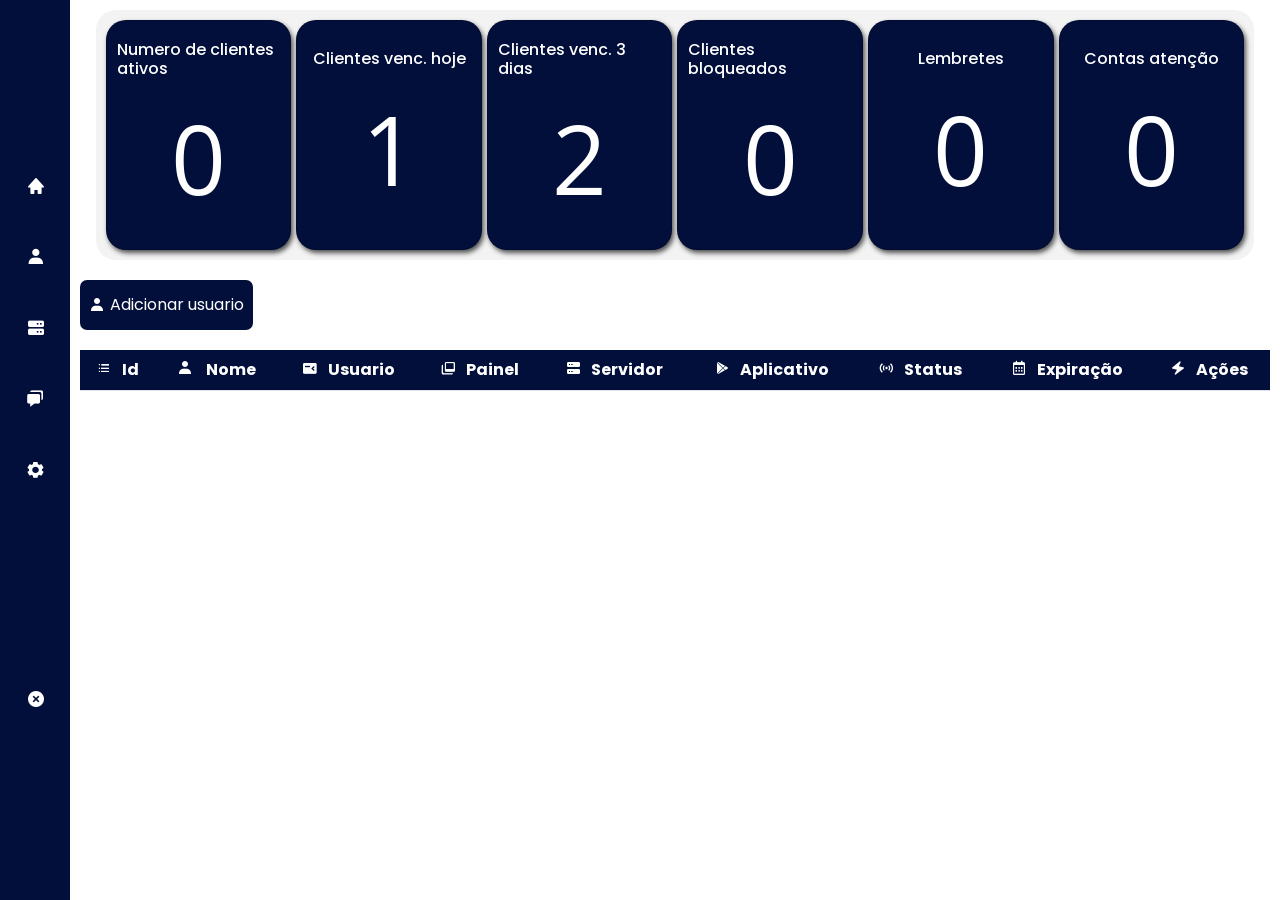
==== index.html @ dbab2981 "atualizando o dash" ====
<!DOCTYPE html>
<html lang="pt-br">
<head>
    <meta charset="UTF-8">
    <meta name="viewport" content="width=device-width, initial-scale=1.0">
    
    <link href="https://cdn.jsdelivr.net/npm/bootstrap@5.3.2/dist/css/bootstrap.min.css" rel="stylesheet" integrity="sha384-T3c6CoIi6uLrA9TneNEoa7RxnatzjcDSCmG1MXxSR1GAsXEV/Dwwykc2MPK8M2HN" crossorigin="anonymous">
    
    <link href='https://unpkg.com/boxicons@2.1.4/css/boxicons.min.css' rel='stylesheet'>
    
    <link rel="stylesheet" href="./Estilos/style.css">
    <link rel="stylesheet" href="./Estilos/responsivo.css">
    
    
    <title>Dashboard</title>
</head>

<body>
    <div class="formulariobg">
        
        <form action="">

            <div class="btn_fechar_formulario" onclick="fechar_modal()">
                <i class='bx bx-x'></i>
            </div> <br><br>

            <div class="formulario">

                <h1>Dados do usuario</h1>

                

                <h1>Pagamento</h1>



            </div>

        </form></div>

    </div>

    <nav class="menu_mobile">
        <i class='bx bx-menu open' onclick="menu_toggle_abrir ()"></i>
        <i class='bx bx-x close' onclick="menu_toggle_fechar ()"></i>
    </nav>

    <menu class="menu_mobile_lista">
        <ul>
            <li><i class='bx bxs-home'></i> Home</li>
            <li><i class='bx bxs-user'></i>Cadastro</li>
            <li><i class='bx bxs-server'></i>Servidores</li>
            <li><i class='bx bxs-chat' ></i>Suporte</li>
            <li><i class='bx bxs-cog'></i>Opções</li>
        </ul>
    </menu>

    <nav class="menu_lateral">

        <div>
            <div class="menu_links"><i class='bx bxs-home'></i><span>Home</span></div>

            <div class="menu_links"><i class='bx bxs-user'></i><span>Cadastro</span></div>

            <div class="menu_links"><i class='bx bxs-server'></i><span>Servidores</span></div>
        
            <div class="menu_links"><i class='bx bxs-chat' ></i><span>Suporte</span></div>

            <div class="menu_links"><i class='bx bxs-cog'></i><span>Opções</span></div>
        </div>

        <div>
            <div class="menu_links"><i class='bx bxs-x-circle'></i><span>Sair</span></div>
        </div>

    </nav>
    
    <main>

        
        <section class="cards">
            
            <div class="card" >
                <h2>Numero de clientes ativos</h2>
                <span id="clientes_ativos">0</span>
            </div>

            <div class="card">
                <h2>Clientes venc. hoje</h2>
                <span>1</span>
            </div>

            <div class="card">
                <h2>Clientes venc. 3 dias</h2>
                <span>2</span>
            </div>

            <div class="card">
                <h2>Clientes bloqueados</h2>
                <span>0</span>
            </div>

            <div class="card">
                <h2>Lembretes</h2>
                <span>0</span>
            </div>

            <div class="card">
                <h2>Contas atenção</h2>
                <span>0</span>
            </div>
            
        </section>

        
        <button class="btn_add" onclick="adicionar_usuario()"><i class='bx bxs-user' ></i>Adicionar usuario</button>


        <div class="table">
            <table class="table table-striped" >

                <thead style="text-align: center;">

                    <th class="id"><i class='bx bx-list-ul'></i>Id</th>

                    <th class="nome"><i class='bx bxs-user'></i> Nome</th>

                    <th class="usuario"><i class='bx bxs-terminal bx-rotate-180' ></i>Usuario</th>

                    <th class="painel"><i class='bx bx-windows bx-rotate-180' ></i>Painel</th>

                    <th class="servidor"><i class='bx bxs-server bx-rotate-180' ></i>Servidor</th>

                    <th class="aplicativo"><i class='bx bxl-play-store'></i>Aplicativo</th>

                    <th class="status"><i class='bx bx-station bx-rotate-180' ></i>Status</th>

                    <th class="expiracao"><i class='bx bx-calendar'></i>Expiração</th>

                    <th class="acao"><i class='bx bxs-zap' ></i>Ações</th>
                </thead>



            <tbody style="text-align: center;" id="tabela_usuarios">


                    <!-- Cadastro usuario -->
                    <!-- <tr>
                        <td class="id">1</td>
                        <td class="nome">Leandro</td>
                        <td class="usuario">188977</td>
                        <td class="painel">X-Painel</td>
                        <td class="servidor">Five</td>
                        <td class="aplicativo">Conectbox</td>
                        <td class="status">Ativo</td>
                        <td class="expiracao">28/12/2023</td>

                        <td class="acoes">
                            <i class='bx bx-revision' ></i>
                            <i class='bx bx-slider-alt' ></i>
                            <i class='bx bx-trash'></i>
                        </td>
                    </tr> -->
                    <!-- Fim Cadastro usuario -->

                    
                </tbody>
            </table>
        </div>

    </main>

    <script src="script/app.js"></script>
    <script src="script/crud.js"></script>

</body>
</html>
---- Estilos/style.css ----
@charset "utf-8";


  @import url('https://fonts.googleapis.com/css2?family=Open+Sans:wght@300&family=Poppins:wght@400;500;600;700&family=Roboto&display=swap');


:root {
    --menu:#020f3b;
    --menufont1:#ffffff;
    --hovercolor1:#01398e;

    --font1: 'Poppins', sans-serif;
    --font2: 'Roboto', sans-serif;
    --font3:'Open Sans', sans-serif;
    
    --tamanho_menu_tela_grande:210px;
    --tamanho_menu_tela_pequena:70px;
}

* {
    margin: 0px;
    padding: 0px;
    box-sizing: border-box;
}

body {
    background-color: #ffffff;
    font-family: var(--font1);
}

main {
    margin-left: 210px;
    padding: 10px;
}



main .cards {
    display: flex;
    justify-content: center;
    gap: 5px;
    padding: 10px;
    margin: auto;
    width: calc(98vw - var(--tamanho_menu_tela_grande));
    height: 250px;
    border-radius: 20px;
    background-color: #d1d0d043;
    margin-bottom: 20px;
}

main .card {
    background-color: var(--menu);
    font-family: var(--font1);
    display: flex;
    justify-content: center;
    align-items: center;
    color: var(--menufont1);
    border-radius: 20px;
    width: 260px;
    padding: 10px;
    box-shadow: 2px 3px 5px #000000ad;
}

main .card h2{
    font-size: 1.0rem;
}

main .card span{
    font-family: var(--font3);
    font-size: 6.0rem;
}

/* BOTÃO DE ADICIONAR USUARIO */

.btn_add {
    font-size: 1.0rem;
    display: flex;
    justify-content: center;
    align-items: center;
    gap: 5px;
    font-family: var(--font1);
    background-color: var(--menu);
    color: white;
    padding: 9px;
    border:none;
    border-radius: 7px;
    height: 50px;
    outline: none;
    cursor: pointer;
}
.btn_add:hover {
    background-color: var(--hovercolor1);
    transition: 0.5s;
}

/* FORMULARIO PADRÃO */
.formulariobg {
    display: none;
    justify-content: center;
    align-items: center;
    position: fixed;
    z-index: 1;
    margin-left: var(--tamanho_menu_tela_grande);
    width: calc(100% - var(--tamanho_menu_tela_grande));
    height: 100vh;
    background-color: rgba(0, 0, 0, 0.707);

}

.formulariobg form {
    border-radius: 10px;
    background-color:white;
    height: 90%;
    width: 90%;
    box-shadow: -2px 5px 10px #3d3d3d;
}


.formulariobg form .btn_fechar_formulario {
    transition: 0.5s;
    margin: 5px 10px;
    float: right;
    font-size: 2.5rem;
    display: block;
    cursor: pointer;
}

.formulariobg form .btn_fechar_formulario:hover {
    transition: 0.5s;
    transform: scale(1.3);
}

.formulariobg form .formulario {
    padding: 30px;
}

/* TABELA */

thead i {font-size: 1.0rem; margin-right: 10px;}


/* -Configurações de espaços na tabela */
tbody td {min-width: 120px!important;}
tbody .acoes {min-width: 145px!important;}
tbody .id {min-width: 20px!important;} 


.acoes .bx {
    font-size: 1.3rem;
    cursor: pointer;
    margin-right: 10px;
    border-radius: 10px;
    padding: 5px;
}

.acoes .bx:hover {
    background-color: var(--hovercolor1);
    transition: 0.9s;
    color: white;
}


table {
    margin-top: 20px;
    border-radius: 7px;
}

.table-striped th {
    background-color: var(--menu) !important; 
    color: var(--menufont1);
}
/* CONFIGURAÇÕES DO MENU MOBILE */
.menu_mobile {
    display: none;
}

.menu_mobile_lista {
    display: none;
    width: 100%;
    justify-content: center;
    background-color: var(--menu);
    color: white;
    padding: 20px;
}

.menu_mobile_lista ul {
    list-style: none;
    width: 100%;
}

.menu_mobile_lista ul li {
    padding: 10px;
    font-size: 1.5rem;
    list-style: none;
    /* border: 1px solid white; */
    text-align: center;
    display: flex;
    align-content: center;
    justify-content: left;
    flex-wrap: nowrap;
    flex-direction: row;
    align-items: baseline;
    gap:10px;
    cursor: pointer;
    
}

.menu_mobile_lista ul li:hover {
    color: var(--hovercolor1);
    
}

/* CONFIGURAÇÕES DO MENU LATERAL */

.menu_lateral {
        transition: 1s;
        height: 100vh;
        width: var(--tamanho_menu_tela_grande);
        padding: 5px;
        background-color: var(--menu);
        display: flex;
        flex-direction: column;
        color: var(--menufont1);
        font-family: var(--font1);
        justify-content: space-evenly;
        flex-wrap: nowrap;
        position: fixed;
        z-index: 1;
    }


.menu_lateral i {
        color: var(--menufont1);
        font-size: 1.2em;
        margin: 10px;
}

.menu_links {
        /* border: 1px dashed white; */
        height: 3.5em;
        font-size: 1.0em;
        border-radius: 7px;
        display: flex;
        align-items: center;
        font-weight: lighter;
        margin-bottom: 15px;
}

.menu_links:hover {
        cursor: pointer;
        transition: 0.5s;
        background-color: var(--hovercolor1);
}
---- Estilos/responsivo.css ----
/* RESPONSIVIDADE DO MENU LATERAL*/

@media (max-width: 1446px) {
    main {
        margin-left: 70px;
    }

    .menu_lateral {
        transition: 0.2s;
        padding: 0px;
        width: var(--tamanho_menu_tela_pequena);
        align-items: center;
    }


    main .cards {
        margin: auto;
        margin-bottom: 20px;
        width: calc(96vw - var(--tamanho_menu_tela_pequena));
        
    }

    .formulariobg {
        width: calc(100vw - var(--tamanho_menu_tela_pequena));
        margin-left: var(--tamanho_menu_tela_pequena);
    }


    .menu_lateral i {
        padding: 10px;
    }

    .menu_links span {display: none;}
    }

  @media (max-width: 768px) {

    /* Controle de colunas na tabela */
    div.table {
        overflow-x: scroll;
    }

    .menu_lateral {
        display: none;
    }

    main {
        margin-left: 0px;
    }

    main .card {
        margin: auto;
        width:94vw;
        margin-bottom: 20px;
    }

    .formulariobg {
        width:100vw;
        margin: auto;
        
    }

    /* CONFIGURAÇÕES DO MENU MOBILE */
        .menu_mobile {
            height: 60px;
            display: flex;
            justify-content: right;
            padding-right: 40px;
            align-items: center;
            background-color: var(--menu);
            color: white;
        }

        .menu_mobile .open{
            display: block;
            font-size: 2.5rem;
            cursor: pointer;
        }
        .menu_mobile .close {
            font-size: 2.5rem;
            cursor: pointer;
            display: none;
        }

        /* card */

        main .cards {
            height: auto;
            flex-direction: column;
            width: 94%;
            background-color: transparent;
            height: auto;
        }

        main .card {
            display: flex;
            justify-content: center;
            align-items: center;
            border-radius: 20px;
            width: 100%;
            padding: 10px;
            
        }

        
    
  }
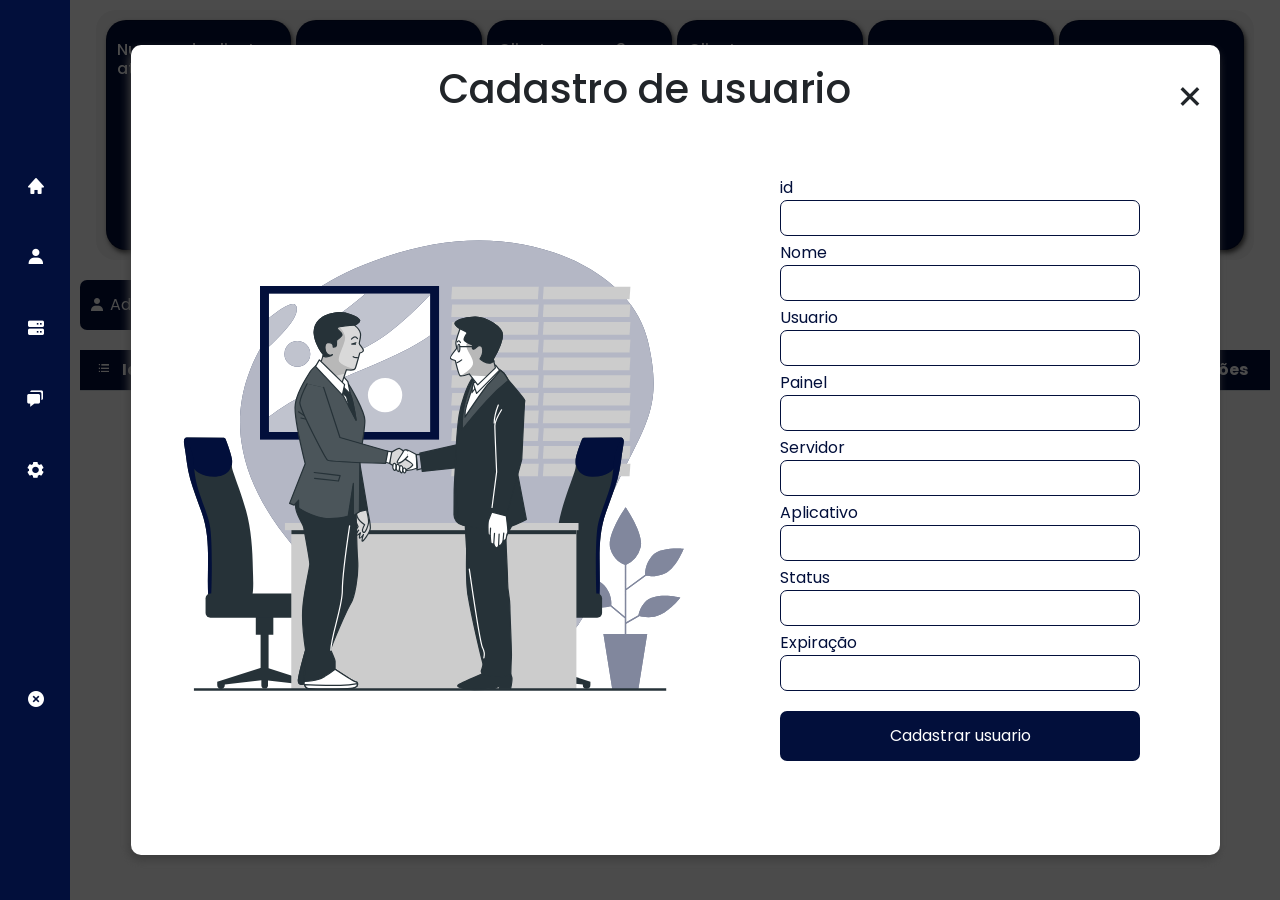
==== commit 1656c467: "atualizações no modal de cadastro" ====
--- a/index.html
+++ b/index.html
@@ -18,20 +18,52 @@
 <body>
     <div class="formulariobg">
         
-        <form action="">
+        <div class="novocliente">
 
             <div class="btn_fechar_formulario" onclick="fechar_modal()">
                 <i class='bx bx-x'></i>
-            </div> <br><br>
+            </div>
+            <h1>Cadastro de usuario</h1>
 
             <div class="formulario">
 
-                <h1>Dados do usuario</h1>
-
                 
-
-                <h1>Pagamento</h1>
-
+                <section>
+                    <img src="Imagens/novocliente.svg" alt="">
+                </section>
+
+                <section>
+                    <form action="" autocomplete="off">
+
+                        <label for="id">id</label>
+                        <input type="text" id="id">
+
+                        <label for="id">Nome</label>
+                        <input type="text" id="id">
+
+                        <label for="id">Usuario</label>
+                        <input type="text" id="id">
+
+                        <label for="id">Painel</label>
+                        <input type="text" id="id">
+
+                        <label for="id">Servidor</label>
+                        <input type="text" id="id">
+
+                        <label for="id">Aplicativo</label>
+                        <input type="text" id="id">
+
+                        <label for="id">Status</label>
+                        <input type="text" id="id">
+
+                        <label for="id">Expiração</label>
+                        <input type="text" id="id">
+
+                        <button class="btn_add">Cadastrar usuario</button>
+
+                    </form>
+
+                </section>
 
 
             </div>
@@ -173,6 +205,7 @@
 
     <script src="script/app.js"></script>
     <script src="script/crud.js"></script>
+    <script src="script/teste.js"></script>
 
 </body>
 </html>
--- a/Estilos/style.css
+++ b/Estilos/style.css
@@ -107,8 +107,9 @@
 
 }
 
-.formulariobg form {
+.formulariobg .novocliente {
     border-radius: 10px;
+    padding-top: 20px;
     background-color:white;
     height: 90%;
     width: 90%;
@@ -116,7 +117,7 @@
 }
 
 
-.formulariobg form .btn_fechar_formulario {
+.formulariobg .novocliente .btn_fechar_formulario {
     transition: 0.5s;
     margin: 5px 10px;
     float: right;
@@ -125,14 +126,56 @@
     cursor: pointer;
 }
 
-.formulariobg form .btn_fechar_formulario:hover {
+.formulariobg .novocliente .btn_fechar_formulario:hover {
     transition: 0.5s;
     transform: scale(1.3);
 }
 
-.formulariobg form .formulario {
+.formulariobg .novocliente .formulario {
     padding: 30px;
 }
+
+h1 {
+    text-align: center;
+}
+
+.formulario {
+    display: flex;
+    justify-content: center;
+    align-items: center;
+    gap: 50px;
+    
+}
+
+.formulario section img {
+    width: 600px; 
+}
+
+.formulario section form {
+    padding: 20px;
+    /* background-color: rgba(239, 239, 239, 0.412); */
+    display: flex;
+    flex-direction: column;
+    justify-content: center;
+    width: 600px;
+}
+
+.formulario section form label {
+    margin-top: 5px;
+    color: var(--menu);
+}
+
+.formulario section form input {
+    border-radius: 7px;
+    padding: 5px;
+    border: 1px solid var(--menu);
+    outline: none;
+}
+
+.formulario section form button {
+    margin-top: 20px;
+}
+
 
 /* TABELA */
 
--- a/Estilos/responsivo.css
+++ b/Estilos/responsivo.css
@@ -33,7 +33,52 @@
     .menu_links span {display: none;}
     }
 
+    .formulario {
+        display: flex;
+        justify-content: center;
+        align-items: center;
+        gap: 30px;
+        
+    }
+    
+    .formulario section img {
+        max-width: 600px; 
+
+    }
+    
+    .formulario section form {
+        width: 400px;
+    }
+    
+    .formulario section form label {
+        margin-top: 5px;
+    }
+    
+    .formulario section form button {
+        margin-top: 20px;
+    }
+
+    @media (max-width: 1171px) {
+
+        .formulario {
+            padding: 0px;
+            gap:0px;
+        }
+        .formulario section img {
+            display: none;
+    
+        }
+
+        .formulario section form {
+            width: 100%;
+            
+        }
+    }
+
+
   @media (max-width: 768px) {
+
+    
 
     /* Controle de colunas na tabela */
     div.table {
@@ -103,5 +148,7 @@
         }
 
         
+
+        
     
   }
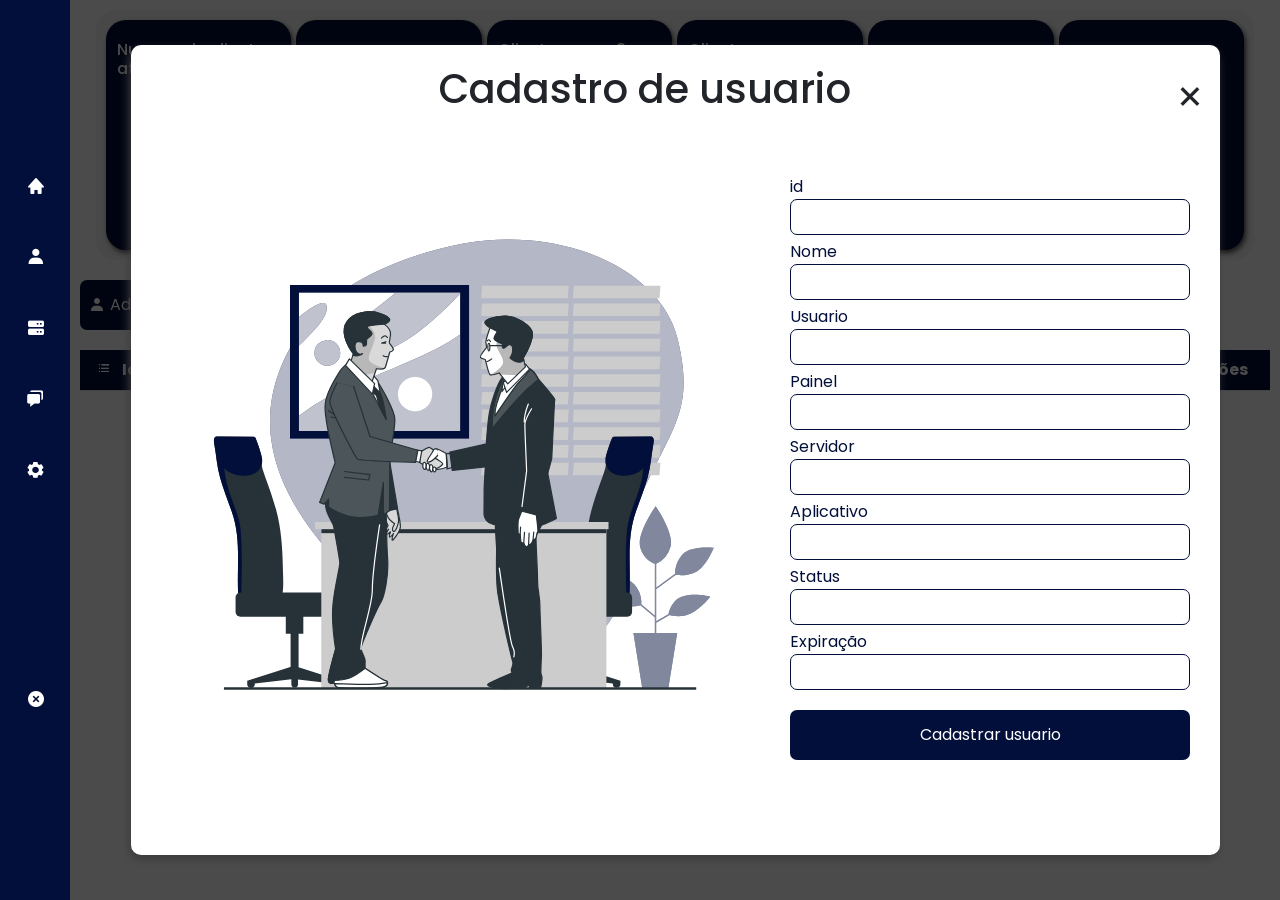
==== commit 179583ac: "correção de bugs de responsividade" ====
--- a/index.html
+++ b/index.html
@@ -24,15 +24,12 @@
                 <i class='bx bx-x'></i>
             </div>
             <h1>Cadastro de usuario</h1>
-
             <div class="formulario">
-
-                
-                <section>
+                <section class="img_destaque">
                     <img src="Imagens/novocliente.svg" alt="">
                 </section>
 
-                <section>
+                <section class="form_section">
                     <form action="" autocomplete="off">
 
                         <label for="id">id</label>
--- a/Estilos/style.css
+++ b/Estilos/style.css
@@ -114,6 +114,7 @@
     height: 90%;
     width: 90%;
     box-shadow: -2px 5px 10px #3d3d3d;
+    overflow: scroll;
 }
 
 
@@ -144,20 +145,21 @@
     justify-content: center;
     align-items: center;
     gap: 50px;
-    
-}
-
-.formulario section img {
+    width: 100%;
+    
+}
+
+.formulario .img_destaque img {
     width: 600px; 
 }
 
-.formulario section form {
-    padding: 20px;
+.formulario .form_section form {
     /* background-color: rgba(239, 239, 239, 0.412); */
     display: flex;
     flex-direction: column;
     justify-content: center;
-    width: 600px;
+    max-width: 600px;
+    
 }
 
 .formulario section form label {
@@ -165,7 +167,7 @@
     color: var(--menu);
 }
 
-.formulario section form input {
+.formulario .form_section form input {
     border-radius: 7px;
     padding: 5px;
     border: 1px solid var(--menu);
--- a/Estilos/responsivo.css
+++ b/Estilos/responsivo.css
@@ -60,18 +60,19 @@
 
     @media (max-width: 1171px) {
 
-        .formulario {
-            padding: 0px;
-            gap:0px;
+        .img_destaque {
+            display: none;
         }
-        .formulario section img {
-            display: none;
-    
+        .formulario {gap:0px}
+
+        .form_section {
+            display: flex;
+            width: 100%;
+            justify-content: center;
         }
 
-        .formulario section form {
+        .formulario .form_section form {
             width: 100%;
-            
         }
     }
 
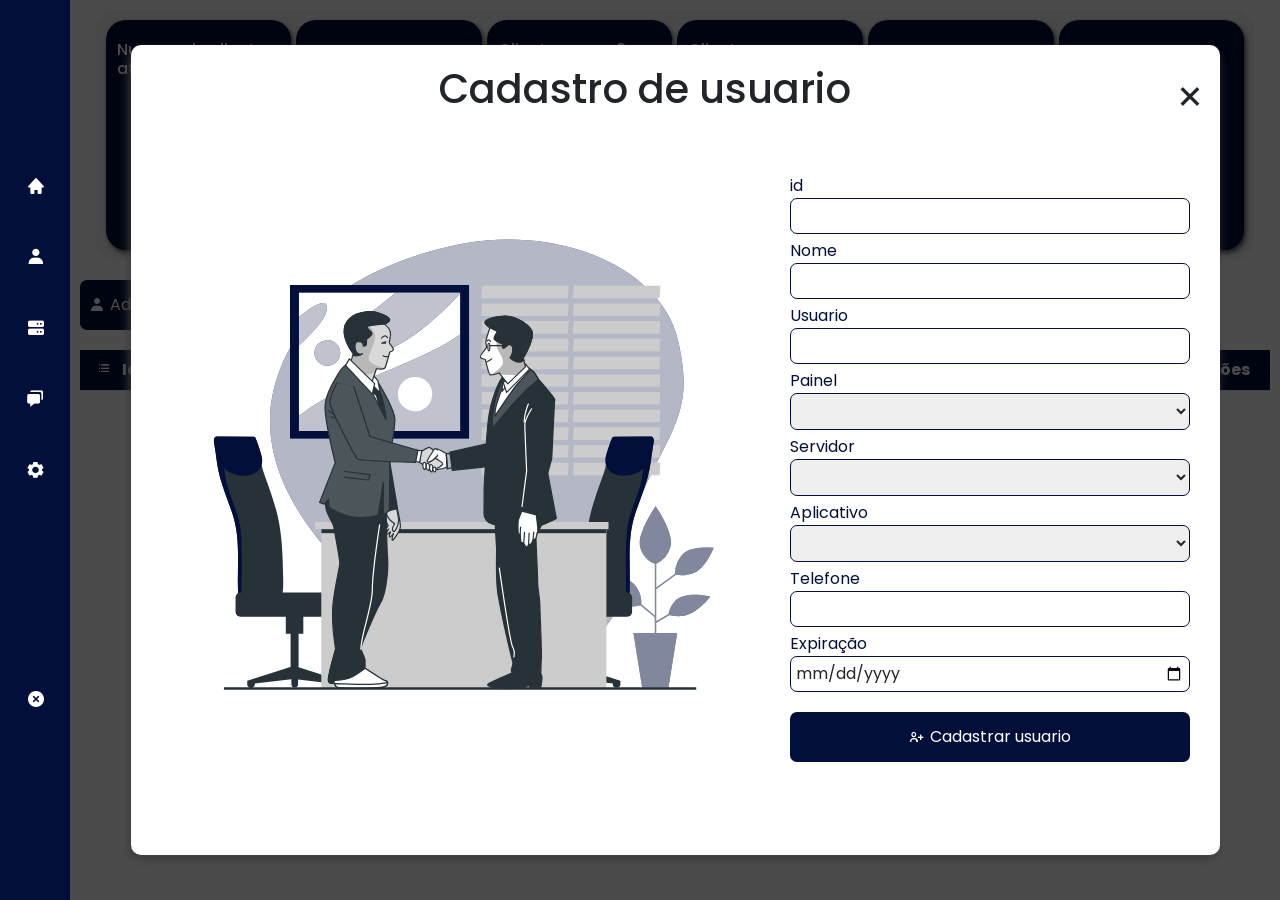
==== commit bcefcbe4: "pegando todos valores do modal" ====
--- a/index.html
+++ b/index.html
@@ -23,6 +23,7 @@
             <div class="btn_fechar_formulario" onclick="fechar_modal()">
                 <i class='bx bx-x'></i>
             </div>
+            
             <h1>Cadastro de usuario</h1>
             <div class="formulario">
                 <section class="img_destaque">
@@ -32,31 +33,46 @@
                 <section class="form_section">
                     <form action="" autocomplete="off">
 
-                        <label for="id">id</label>
-                        <input type="text" id="id">
-
-                        <label for="id">Nome</label>
-                        <input type="text" id="id">
-
-                        <label for="id">Usuario</label>
-                        <input type="text" id="id">
-
-                        <label for="id">Painel</label>
-                        <input type="text" id="id">
-
-                        <label for="id">Servidor</label>
-                        <input type="text" id="id">
-
-                        <label for="id">Aplicativo</label>
-                        <input type="text" id="id">
-
-                        <label for="id">Status</label>
-                        <input type="text" id="id">
-
-                        <label for="id">Expiração</label>
-                        <input type="text" id="id">
-
-                        <button class="btn_add">Cadastrar usuario</button>
+                        <label for="usuario_id" >id</label>
+                        <input type="text" maxlength="5" id="usuario_id" required>
+
+                        <label for="usuario_nome">Nome</label required>
+                        <input type="text" id="usuario_nome">
+
+                        <label for="usuario_login">Usuario</label required>
+                        <input type="text" id="usuario_login">
+
+                        <label for="usuario_painel">Painel</label>
+                        <select id="select_app" class="usuario_painel" required>
+                            <option value=""></option>
+                            <option value="1">X-Painel</option>
+                            <option value="2">Borsatole</option>
+                        </select>
+
+                        <label for="usuario_server">Servidor</label>
+                        <select id="select_app" class="usuario_server" required>
+                            <option value=""></option>
+                            <option value="">Uniplay</option>
+                            <option value="">Zeusplay</option>
+                            <option value="">Five</option>
+                            <option value="">P2Cine</option>
+                        </select>
+
+                        <label for="usuario_aplicativo">Aplicativo</label>
+                        <select id="select_app" class="usuario_aplicativo" required>
+                            <option value=""></option>
+                            <option value="">Conectbox</option>
+                            <option value="">Unitv</option>
+                            <option value="">Smart-Tv</option>
+                        </select>
+
+                        <label for="usuario_telefone">Telefone</label>
+                        <input type="tel" maxlength="15" onkeyup="handlePhone(event)" id="usuario_telefone" required>
+
+                        <label for="usuario_vencimento">Expiração</label>
+                        <input type="date" id="usuario_vencimento" required>
+
+                        <button class="btn_add" onclick="adicionar_cliente ()"><i class='bx bx-user-plus'></i>Cadastrar usuario</button>
 
                     </form>
 
@@ -142,7 +158,7 @@
         </section>
 
         
-        <button class="btn_add" onclick="adicionar_usuario()"><i class='bx bxs-user' ></i>Adicionar usuario</button>
+        <button class="btn_add" id="btn_novo_usuario" onclick="createusuario()"><i class='bx bxs-user' ></i>Adicionar usuario</button>
 
 
         <div class="table">
@@ -162,7 +178,7 @@
 
                     <th class="aplicativo"><i class='bx bxl-play-store'></i>Aplicativo</th>
 
-                    <th class="status"><i class='bx bx-station bx-rotate-180' ></i>Status</th>
+                    <th class="telefone"><i class='bx bxs-user-rectangle' ></i>Telefone</th>
 
                     <th class="expiracao"><i class='bx bx-calendar'></i>Expiração</th>
 
@@ -202,7 +218,7 @@
 
     <script src="script/app.js"></script>
     <script src="script/crud.js"></script>
-    <script src="script/teste.js"></script>
+    <script src="script/crud2.js"></script>
 
 </body>
 </html>
--- a/Estilos/style.css
+++ b/Estilos/style.css
@@ -167,11 +167,12 @@
     color: var(--menu);
 }
 
-.formulario .form_section form input {
+.formulario .form_section form input, #select_app {
     border-radius: 7px;
     padding: 5px;
     border: 1px solid var(--menu);
     outline: none;
+    color: rgb(37, 37, 37);
 }
 
 .formulario section form button {
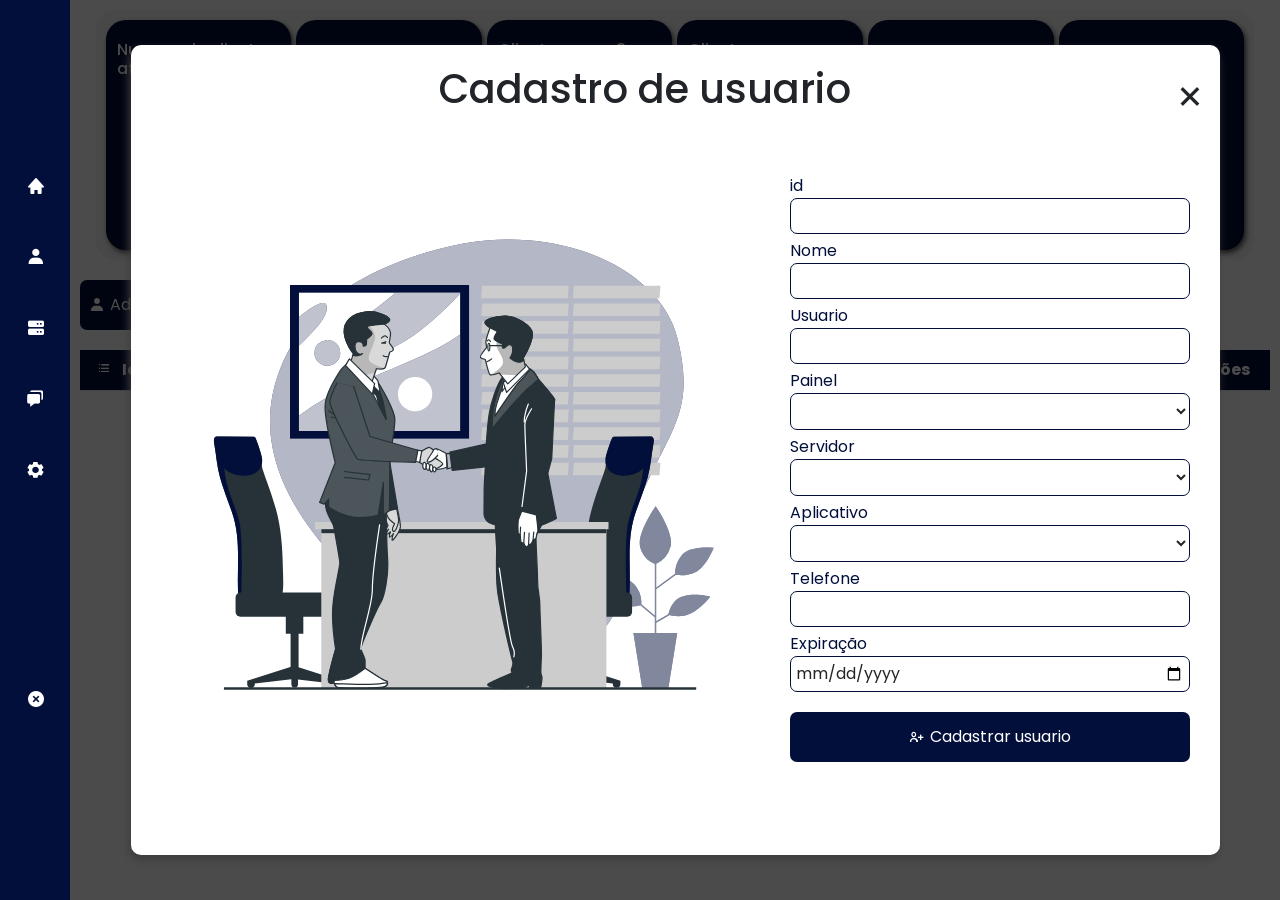
==== commit b2d6323f: "Armazenando Usuario no banco de dados" ====
--- a/index.html
+++ b/index.html
@@ -43,27 +43,27 @@
                         <input type="text" id="usuario_login">
 
                         <label for="usuario_painel">Painel</label>
-                        <select id="select_app" class="usuario_painel" required>
+                        <select id="select_painel" class="usuario_painel" required>
                             <option value=""></option>
-                            <option value="1">X-Painel</option>
-                            <option value="2">Borsatole</option>
+                            <option value="X-Painel">X-Painel</option>
+                            <option value="Borsatole">Borsatole</option>
                         </select>
 
                         <label for="usuario_server">Servidor</label>
-                        <select id="select_app" class="usuario_server" required>
+                        <select id="select_server" class="usuario_server" required>
                             <option value=""></option>
-                            <option value="">Uniplay</option>
-                            <option value="">Zeusplay</option>
-                            <option value="">Five</option>
-                            <option value="">P2Cine</option>
+                            <option value="Uniplay">Uniplay</option>
+                            <option value="Zeusplay">Zeusplay</option>
+                            <option value="Five">Five</option>
+                            <option value="P2Cine">P2Cine</option>
                         </select>
 
                         <label for="usuario_aplicativo">Aplicativo</label>
-                        <select id="select_app" class="usuario_aplicativo" required>
+                        <select id="select_aplicativo" class="usuario_aplicativo" required>
                             <option value=""></option>
-                            <option value="">Conectbox</option>
-                            <option value="">Unitv</option>
-                            <option value="">Smart-Tv</option>
+                            <option value="Conectbox">Conectbox</option>
+                            <option value="Unitv">Unitv</option>
+                            <option value="Smart-Tv">Smart-Tv</option>
                         </select>
 
                         <label for="usuario_telefone">Telefone</label>
--- a/Estilos/style.css
+++ b/Estilos/style.css
@@ -167,12 +167,13 @@
     color: var(--menu);
 }
 
-.formulario .form_section form input, #select_app {
+.formulario .form_section form input, select {
     border-radius: 7px;
     padding: 5px;
     border: 1px solid var(--menu);
     outline: none;
     color: rgb(37, 37, 37);
+    background-color: white;
 }
 
 .formulario section form button {
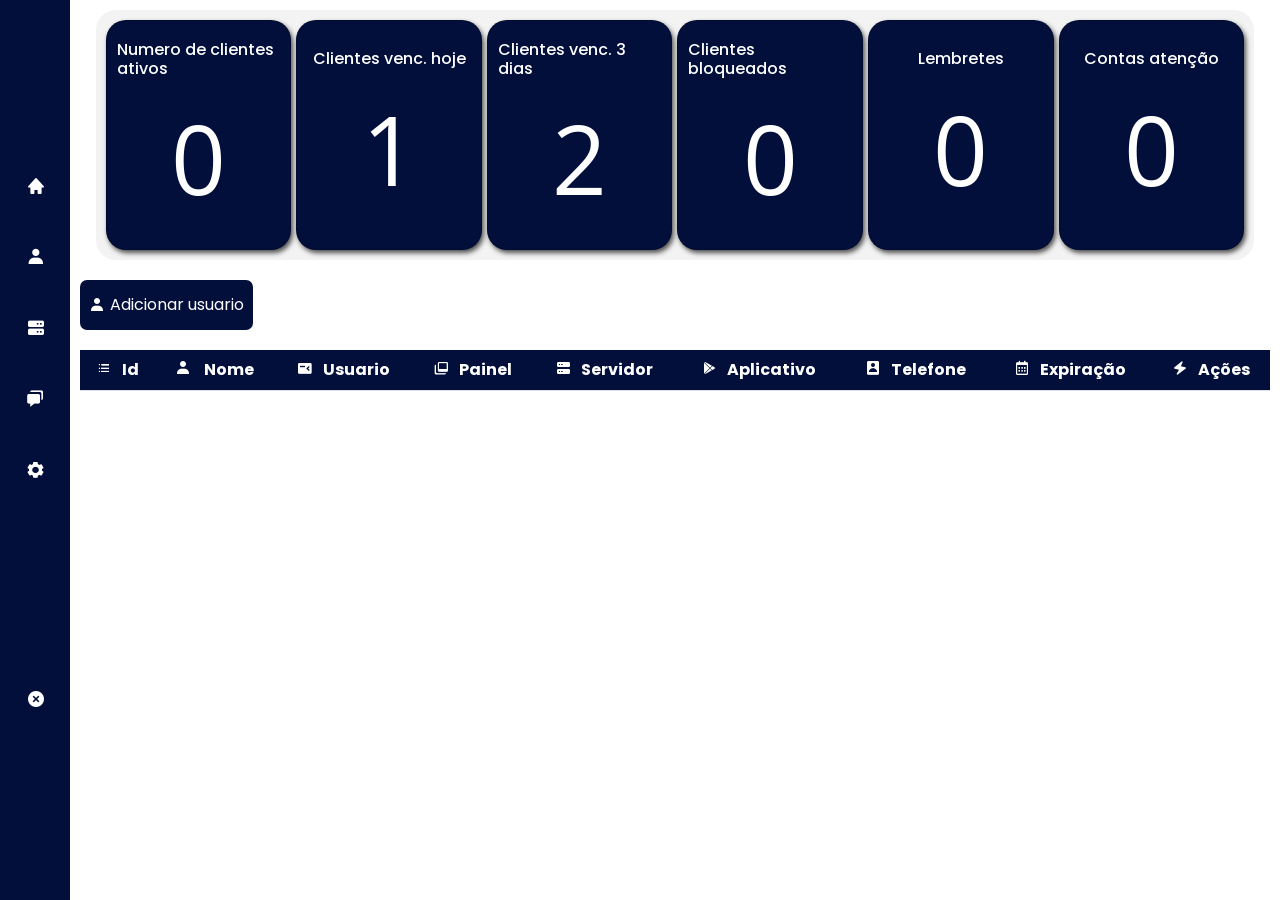
==== commit 600788f4: "cadastrar e por na linha" ====
--- a/index.html
+++ b/index.html
@@ -219,6 +219,7 @@
     <script src="script/app.js"></script>
     <script src="script/crud.js"></script>
     <script src="script/crud2.js"></script>
+    <script src="script/list.js"></script>
 
 </body>
 </html>
